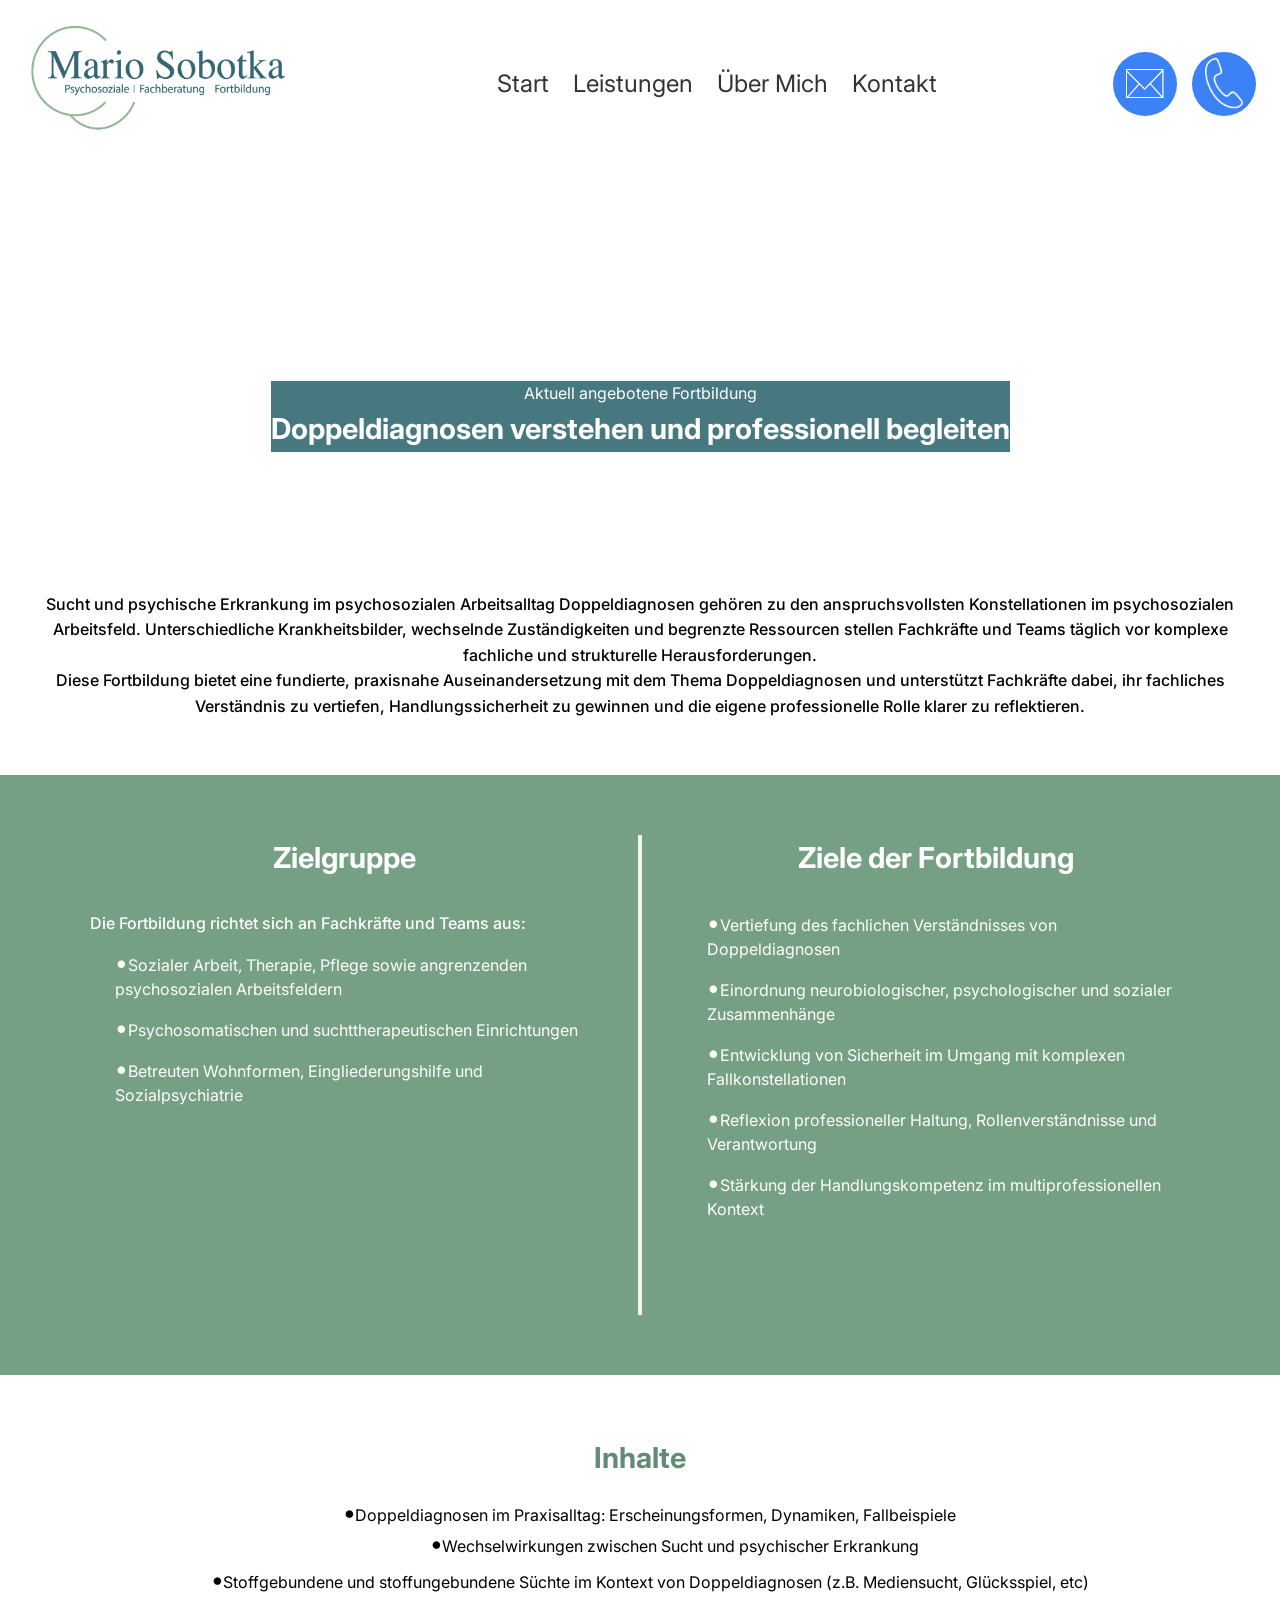
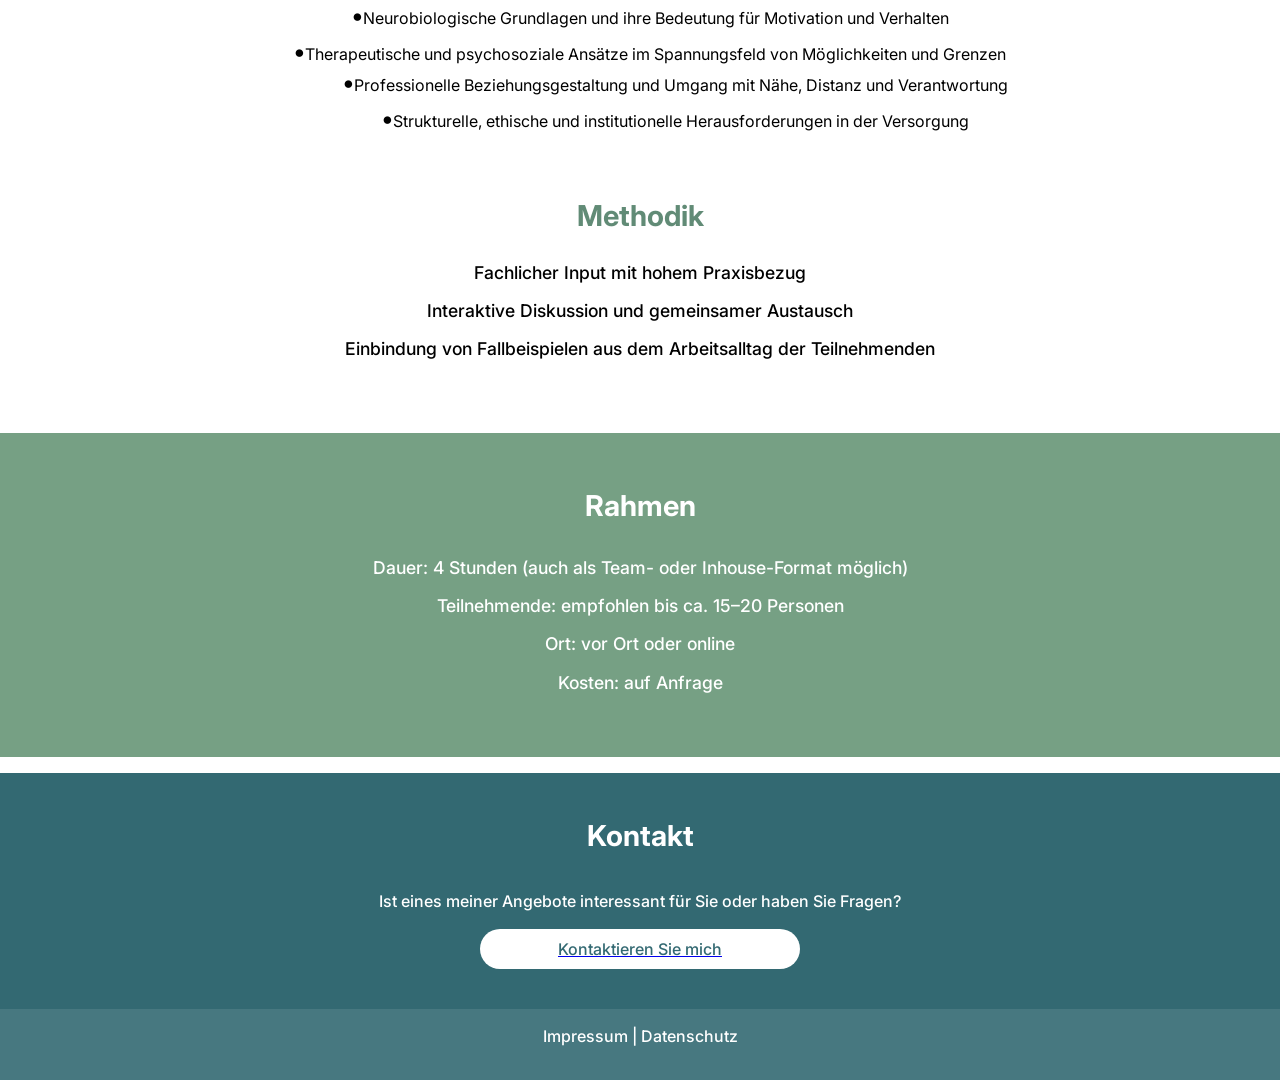
==== angebote_1.html @ 489db4ca "initial commit" ====
<!DOCTYPE html>
<html lang="de">
<head>
    <meta charset="UTF-8">
    <title></title>
    <link rel="stylesheet" href="style_angebote.css">
    <link href='https://fonts.googleapis.com/css?family=Inter' rel='stylesheet'>
</head>
<body>

<!-- NAVBAR -->
<header class="navbar">
    <div class="logo">
        <img id="logo_img" src="logo.png" alt="Logo">
    </div>

    <nav>
        <a href="index.html">Start</a>

        <div class="dropdown">
            <a href="#">Leistungen</a>
            <div class="dropdown-content">
                <a href="angebote_1.html">Fortbildung</a>
                <a href="angebote_2.html">Teamreflexion</a>
                <a href="">Einzelberatung</a>
                <a href="angebote_3.html">Fachkräfte</a>
                <a href="angebote_4.html">Privat</a>
            </div>
        </div>

        <a href="ueber_mich.html">Über&nbsp;Mich</a>
        <a href="kontakt.html">Kontakt</a>
    </nav>

    <div class="right">
        <div class="contact_img">
            <img id="mail_img" src="mail.png" alt="Mail">
        </div>
        <div class="contact_img">
            <img id="phone_img" src="phone.png" alt="Phone">
        </div>
    </div>
</header>

<!-- HERO -->
<section class="hero" style="background-image: url('angebote_1_background.jpg');">
    <div class="custom-section-wrapper">
        <div class="banner-overlay">
            <span class="banner-subtitle">Aktuell angebotene Fortbildung</span>
            <h2 class="banner-title">Doppeldiagnosen verstehen und professionell begleiten</h2>
        </div>
    </div>
</section>

<!-- INTRO -->
<section class="intro">
    <p>
        Sucht und psychische Erkrankung im psychosozialen Arbeitsalltag
        Doppeldiagnosen gehören zu den anspruchsvollsten Konstellationen im psychosozialen Arbeitsfeld. Unterschiedliche Krankheitsbilder, wechselnde Zuständigkeiten und begrenzte Ressourcen stellen Fachkräfte und Teams täglich vor komplexe fachliche und strukturelle Herausforderungen.
        <br>Diese Fortbildung bietet eine fundierte, praxisnahe Auseinandersetzung mit dem Thema Doppeldiagnosen und unterstützt Fachkräfte dabei, ihr fachliches Verständnis zu vertiefen, Handlungssicherheit zu gewinnen und die eigene professionelle Rolle klarer zu reflektieren.
    </p>
</section>

<!-- EINZELPERSONEN -->
<section class="info-section">
    <div class="info-container">
        <div class="column">
            <h2>Zielgruppe</h2>
            <p>Die Fortbildung richtet sich an Fachkräfte und Teams aus:</p>
            <ul>
                <li>Sozialer Arbeit, Therapie, Pflege sowie angrenzenden psychosozialen Arbeitsfeldern</li>
                <li>Psychosomatischen und suchttherapeutischen Einrichtungen</li>
                <li>Betreuten Wohnformen, Eingliederungshilfe und Sozialpsychiatrie</li>
            </ul>
        </div>

        <div class="divider"></div>

        <div class="column">
            <h2>Ziele der Fortbildung</h2>
            <ul class="goals-list">
                <li>Vertiefung des fachlichen Verständnisses von Doppeldiagnosen</li>
                <li>Einordnung neurobiologischer, psychologischer und sozialer Zusammenhänge</li>
                <li>Entwicklung von Sicherheit im Umgang mit komplexen Fallkonstellationen</li>
                <li>Reflexion professioneller Haltung, Rollenverständnisse und Verantwortung</li>
                <li>Stärkung der Handlungskompetenz im multiprofessionellen Kontext</li>
            </ul>
        </div>
    </div>
</section>


<div class="custom-section-wrapper">
    <section class="content-method-section">
        <div class="inner-container">
            <div class="content-block">
                <h2>Inhalte</h2>
                <ul class="nested-list">
                    <li>Doppeldiagnosen im Praxisalltag: Erscheinungsformen, Dynamiken, Fallbeispiele
                        <ul>
                            <li>Wechselwirkungen zwischen Sucht und psychischer Erkrankung</li>
                        </ul>
                    </li>
                    <li>Stoffgebundene und stoffungebundene Süchte im Kontext von Doppeldiagnosen (z.B. Mediensucht, Glücksspiel, etc)</li>
                    <li>Neurobiologische Grundlagen und ihre Bedeutung für Motivation und Verhalten</li>
                    <li>Therapeutische und psychosoziale Ansätze im Spannungsfeld von Möglichkeiten und Grenzen
                        <ul>
                            <li>Professionelle Beziehungsgestaltung und Umgang mit Nähe, Distanz und Verantwortung</li>
                            <li>Strukturelle, ethische und institutionelle Herausforderungen in der Versorgung</li>
                        </ul>
                    </li>
                </ul>
            </div>

            <div class="method-block">
                <h2>Methodik</h2>
                <p>Fachlicher Input mit hohem Praxisbezug</p>
                <p>Interaktive Diskussion und gemeinsamer Austausch</p>
                <p>Einbindung von Fallbeispielen aus dem Arbeitsalltag der Teilnehmenden</p>
            </div>
        </div>
    </section>

    <section class="frame-section">
        <div class="inner-container">
            <h2>Rahmen</h2>
            <div class="frame-details">
                <p>Dauer: 4 Stunden (auch als Team- oder Inhouse-Format möglich)</p>
                <p>Teilnehmende: empfohlen bis ca. 15–20 Personen</p>
                <p>Ort: vor Ort oder online</p>
                <p>Kosten: auf Anfrage</p>
            </div>
        </div>
    </section>
</div>

<!-- KONTAKT -->
<section class="kontakt">
    <h2>Kontakt</h2>
    <p>Ist eines meiner Angebote interessant für Sie oder haben Sie Fragen?</p>
    <a href="kontakt.html"><button class="btn">Kontaktieren Sie mich</button></a>
</section>

<!-- FOOTER -->
<footer>
    <p>Impressum | Datenschutz</p>
</footer>

</body>
<script>
    document.addEventListener('DOMContentLoaded', function() {
        const dropdownLink = document.querySelector('.dropdown > a');
        const dropdownContent = document.querySelector('.dropdown-content');
        console.log(dropdownContent);
        if (dropdownLink) {
            dropdownLink.addEventListener('click', function(e) {
                // Wir prüfen, ob wir im mobilen Modus sind
                if (window.innerWidth <= 1000) {
                    e.preventDefault(); // Verhindert das Neuladen/Springen
                    e.stopPropagation(); // Verhindert, dass der Klick direkt wieder durch window.onclick geschlossen wird
                    dropdownContent.classList.toggle('show');
                }
            });
        }

        // Schließen, wenn man irgendwo anders hinklickt
        window.addEventListener('click', function(event) {
            if (dropdownContent && dropdownContent.classList.contains('show')) {
                if (!event.target.closest('.dropdown')) {
                    dropdownContent.classList.remove('show');
                }
            }
        });
    });
</script>
</html>
---- style_angebote.css ----
* {
    margin: 0;
    padding: 0;
    box-sizing: border-box;
    font-family: Inter;
}

body {
    line-height: 1.6;
}

/* NAVBAR */
.navbar {
    display: flex;
    align-items: center;
    justify-content: space-between;
    padding-top: 1rem;
    padding-right: 1.5rem;
    padding-left: 1rem;
    background: #ffff;
}
.right {
    margin-left: 0.2rem;
    display: flex;
    gap: 15px;
}

.dropdown {
    position: relative;
    display: inline-block;
}

.dropdown::after {
    content: "";
    position: absolute;
    top: 100%;
    left: 0;
    width: 100%;
    height: 10px;
}

.dropdown:hover .dropdown-content,
.dropdown-content:hover {
    display: block;
}

/* Dropdown Box */
.dropdown-content {
    display: none;
    position: absolute;
    top: 100%;
    left: 0;
    margin-top: 0;
    background-color: #3f676b; /* dunkles petrol */
    min-width: 220px;
    padding: 15px 0;

    box-shadow: 0 10px 20px rgba(0,0,0,0.2);
}

/* Links */
.dropdown-content a {
    display: block;
    color: white;
    text-decoration: none;

    padding: 10px 20px;
    font-size: 1.2rem;
}

/* Trenner zwischen den Punkten */
.dropdown-content a:nth-child(1),
.dropdown-content a:nth-child(2) {
    border-bottom: none;
}

/* Wir erstellen eine Linie für die ersten drei Punkte (nach Fortbildung, Teamreflexion, Einzelberatung) */
/* 2. Trenner über Border-Bottom lösen */
.dropdown-content a:nth-child(1),
.dropdown-content a:nth-child(2) {
    border-bottom: 1px solid rgba(255, 255, 255, 0.3) !important;
    margin: 0 15px !important;
    padding-left: 5px !important;
    padding-bottom: 17px !important; /* ← gibt der Linie etwas Luft nach unten */
}

/* Hover Effekt */
.dropdown-content a:hover {
    background-color: rgba(255,255,255,0.1);
}

/* Anzeigen */
.dropdown:hover .dropdown-content {
    display: block;
}

/* --- 2. EINRÜCKUNG (Fachkräfte & Privat) --- */
/* Das 3. Element komplett neutralisieren */
.dropdown-content a:nth-child(3) {
    pointer-events: none;    /* Macht den Link unklickbar */
    cursor: default;         /* Verhindert den Zeigefinger-Cursor */
    background-color: transparent !important; /* Kein Farbwechsel möglich */

    margin-left: 15px;
    margin-right: 15px;
    padding-left: 5px;
}

/* Verhindert, dass die animierte Hover-Linie erscheint */
.dropdown-content a:nth-child(3)::after {
    display: none !important;
}
/* Wir rücken den 4. und 5. Link ein */
.dropdown-content a:nth-child(4),
.dropdown-content a:nth-child(5) {
    padding-left: 40px; /* Erhöhtes Padding für den Einrück-Effekt */
    font-size: 1.1rem;   /* Optional: Etwas kleiner, um Hierarchie zu zeigen */
    opacity: 0.9;
}

/* Hover Effekt bleibt gleich */
.dropdown-content a:hover {
    background-color: rgba(255,255,255,0.1);
}

/* Am PC: Hover funktioniert normal */
@media (min-width: 851px) {
    .dropdown:hover .dropdown-content {
        display: block;
    }
}

/* Diese Klasse wird vom JavaScript gesteuert */
.dropdown-content.show {
    display: block !important;
}

@media (max-width: 850px) {
    .dropdown-content {
        position: relative; /* Schiebt auf dem Handy die anderen Links nach unten */
        width: 100%;
        box-shadow: none;
        background-color: #3f676b;
    }
}

/* Verhindert, dass die Trennlinie im Dropdown beim Hovern wächst */
.dropdown-content a:hover::after {
    width: 80% !important; /* Bleibt bei der ursprünglichen Breite */
    left: 10% !important;  /* Bleibt zentriert */
}

/* Falls du die allgemeine Underline-Animation der Haupt-Navi im Dropdown ganz abschalten willst */
.dropdown-content a::after {
    transition: none !important; /* Entfernt das "Sliden" beim Drüberfahren */
}



#mail_img,
#phone_img {
    width: 60%;
    height: auto;
}

.contact_img {
    width: clamp(40px, 5vw, 80px);
    aspect-ratio: 1 / 1;

    background-color: #3b82f6;
    border-radius: 50%;

    display: flex;
    align-items: center;
    justify-content: center;
}

#logo_img {
    width: 18rem;
    height: 8rem;
}

.hero-image {
    display: flex;
    justify-content: center;
    align-items: center;

    background-color: #dbeafe;
}

#portrait_large {
    display: block;
    margin: 0 auto;
    width: 100%;
    max-width: 1200px;
    height: auto;

}

.navbar nav a {
    position: relative;
    text-decoration: none;
    color: #333;
    font-size: 1.5rem;
    margin-left: 20px;
}


/* Linie */
.navbar nav a::after {
    content: "";
    position: absolute;
    left: 0;
    bottom: -5px;

    width: 0;
    height: 2px;
    background-color: #739f84;

    transition: width 0.3s ease;
}

.navbar nav a:hover::after {
    width: 100%;
}

/* HERO */
.hero {
    height: 400px;
    background: url('https://picsum.photos/1200/600') center/cover;
    display: flex;
    align-items: center;
    justify-content: center;
    color: white;
    text-align: center;
}

.hero button {
    margin-top: 20px;
    padding: 12px 28px;

    background-color: #6e9b7a;
    color: white;

    border: none;
    border-radius: 999px;

    font-size: 14px;
    font-weight: 500;

    cursor: pointer;
    transition: all 0.3s ease;
}

/* Hover Effekt */
.hero button:hover {
    background-color: #5a8265;
    transform: translateY(-2px);
}

/* Klick Effekt */
.hero button:active {
    transform: translateY(0);
}

/* INTRO */
.intro {
    padding: 40px;
    text-align: center;
    background: #ffff;
}

/* ANGEBOTE */
.angebote {
    background: #739f84;
    color: white;
    padding: 60px 40px;
}

#angebote_headline {
    text-align: center;
    color: #739f84;
    margin-bottom: 1rem;
}

.angebote-container {
    display: flex;
    align-items: stretch;
    justify-content: center;
    gap: 40px;
    max-width: 1100px;
    margin: 0 auto;
    position: relative;
}

/* LINKER BLOCK */
.angebote-left {
    width: 45%;
    text-align: center;

    display: flex;
    flex-direction: column;
    justify-content: center;
}

.angebote-left h2 {
    font-size: 24px;
    margin-bottom: 20px;
}

.angebote-left p {
    font-size: 14px;
    line-height: 1.6;
}

/* TRENNLINIE */
.divider {
    width: 4px;
    background: rgba(255,255,255,0.7);
    height: 30rem;
}

/* RECHTER BLOCK */
.angebote-right {
    width: 45%;
}

.angebote-right h3 {
    margin-top: 15px;
    font-size: 16px;
}

.angebote-right ul {
    margin: 10px 0 15px 15px;
    font-size: 14px;
    line-height: 1.6;
}

/* BUTTON */
.btn {
    display: block;
    margin: 40px auto 0;
    padding: 12px 30px;
    width: 20rem;
    background: #ffff;
    color: #739f84;
    font-size: 1rem;
    border: none;
    border-radius: 999px;

    font-weight: 500;
    cursor: pointer;
}

/* EINZEL */
.einzel {
    display: flex;
    gap: 40px;
    padding: 40px;
}

/* ABOUT */

#einzel_divider {
    background: #70AC8F;
    height: 14rem;
}

#einzel_button {
    background: #70AC8F;
    color: #ffff;
    margin-top: 0;
    margin-bottom: 2rem;
}

/* ABOUT */

.about-section {
    padding: 60px 20px;
    display: flex;
    justify-content: center;
    align-items: center;
    min-height: 10vh;
    background: rgba(112, 172, 143, 0.25);
}

.about-container {
    max-width: 1000px;
    width: 100%;
}

.about-content-wrapper {
    display: flex;
    flex-direction: row;
    align-items: center;
    justify-content: space-between;
    gap: 40px;
}

/* Textgestaltung */
.about-text-content {
    flex: 1;
    text-align: center;
}

.about-text-content h1 {
    color: #618b76;
    font-size: 2.5rem;
    margin-bottom: 30px;
}

.about-text-content p {
    margin-bottom: 20px;
    font-size: 1.1rem;
}

/* Bildgestaltung */
.about-image-container {
    flex: 1;
    display: flex;
    justify-content: center;
}

.profile-pic {
    width: 350px;
    height: 350px;
    border-radius: 50%;
    object-fit: cover;
    box-shadow: 0 10px 20px rgba(0,0,0,0.1);
}


/* TESTIMONIAL */
.testimonial {
    padding: 40px;
    text-align: center;
    background: #E3E3D9;
    color: #336972;
}

/* KONTAKT */
.kontakt {
    background: #336972;
    color: white;
    text-align: center;
    padding: 40px;
}

.kontakt button {
    margin-top: 10px;
    padding: 10px 20px;
    color: #336972
}

/* FOOTER */
footer {
    text-align: center;
    padding: 15px;
    background: #336972E5;
    color: white;
}

/* Container-Design */
.info-section {
    background-color: #76a084;
    color: white;
    padding: 60px 40px;
    font-family: sans-serif;
    display: flex;
    justify-content: center;
}

.info-container {
    max-width: 1100px;
    display: flex;
    align-items: flex-start;
    gap: 40px;
}

/* Spalten-Eigenschaften */
.column {
    flex: 1;
}

h2 {
    font-size: 1.8rem;
    margin-bottom: 30px;
    text-align: center;
}

p {
    margin-bottom: 15px;
    font-weight: 500;
}

/* Listen-Styling */
ul {
    list-style: none;
    padding: 0;
}

li {
    position: relative;
    padding-left: 25px;
    margin-bottom: 15px;
    line-height: 1.5;
}

/* Die weißen Aufzählungspunkte nachbauen */
li::before {
    text-align: center;
    content: "•";
    font-size: 1.5rem;
    line-height: 1;
}

/* Die vertikale Trennlinie */
.divider {
    width: 4px;
    background-color: white;
    align-self: stretch;
    opacity: 0.9;
}

/* Responsive Anpassung für Mobilgeräte */
@media (max-width: 850px) {
    .info-container {
        flex-direction: column;
        align-items: stretch;
    }

    .divider {
        width: 100%;
        height: 2px;
        margin: 20px 0;
    }
}

/* --- Styling für Inhalte & Methodik --- */
.custom-section-wrapper .content-method-section {
    background-color: #ffffff;
    padding: 60px 20px;
    text-align: center;
}

.custom-section-wrapper .content-block {
    display: flex;
    flex-direction: column;
    align-items: center;
}

.custom-section-wrapper .nested-list {
    text-align: center;
}

.custom-section-wrapper .inner-container {
    max-width: 900px;
    margin: 0 auto;
}

.custom-section-wrapper .content-block h2,
.custom-section-wrapper .method-block h2 {
    color: #618b76;
    font-size: 1.8rem;
    margin-bottom: 20px;
}

.custom-section-wrapper .subtitle {
    display: block;
    font-size: 0.9rem;
    font-weight: normal;
    opacity: 0.8;
}

/* Verschachtelte Liste für die Inhalte */
.custom-section-wrapper .nested-list {
    list-style: none;
    padding: 0;
    display: inline-block;
    text-align: center;
}

.custom-section-wrapper .nested-list li {
    position: relative;
    padding-left: 20px;
    margin-bottom: 10px;
}

.custom-section-wrapper .nested-list li::before {
    content: "•";
    font-weight: bold;
}

/* Zweite Ebene der Liste */
.custom-section-wrapper .nested-list ul {
    list-style: none;
    padding-left: 30px;
    margin-top: 5px;
}

.custom-section-wrapper .method-block {
    margin-top: 50px;
}

.custom-section-wrapper .method-block p {
    margin-bottom: 10px;
    font-size: 1.1rem;
}

/* --- Rahmen-Block (Grün) --- */
.custom-section-wrapper .frame-section {
    background-color: #76a084;
    color: white;
    padding: 50px 20px;
    text-align: center;
    margin-bottom: 1rem;
}

.custom-section-wrapper .frame-section h2 {
    font-size: 1.8rem;
    margin-bottom: 25px;
}

.custom-section-wrapper .frame-details p {
    margin-bottom: 10px;
    font-size: 1.1rem;
}

/* Responsive Korrekturen */
@media (max-width: 600px) {
    .custom-section-wrapper .nested-list {
        display: block;
        padding: 0 10px;
    }
}

.banner-overlay {
    margin-top: 10rem;
    background: #336972E5;
}

#column1 {
    text-align: center;
}
.contact_column {
    flex: 1;
    text-align: center;
}

.kontakt .btn {
    transition: all 0.3s ease;
}

.kontakt .btn:hover {
    transform: translateY(-2px);
}
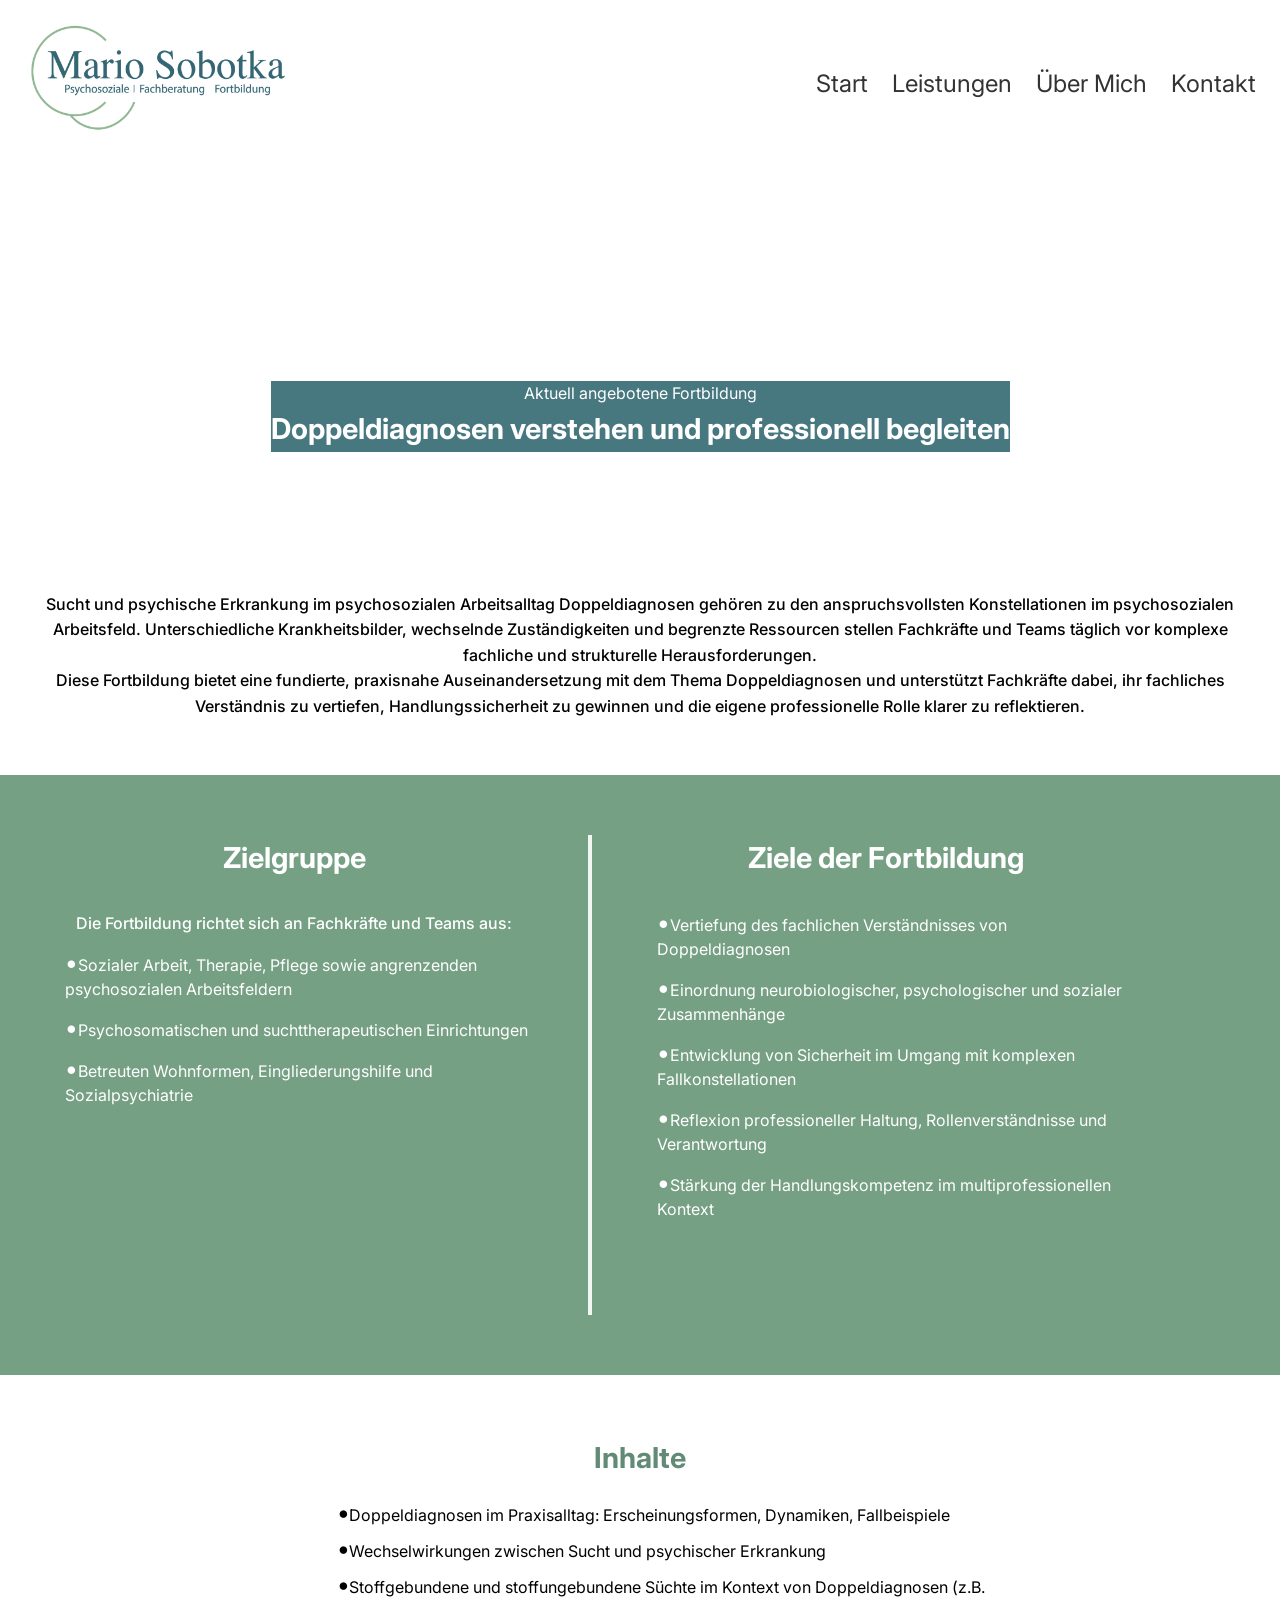
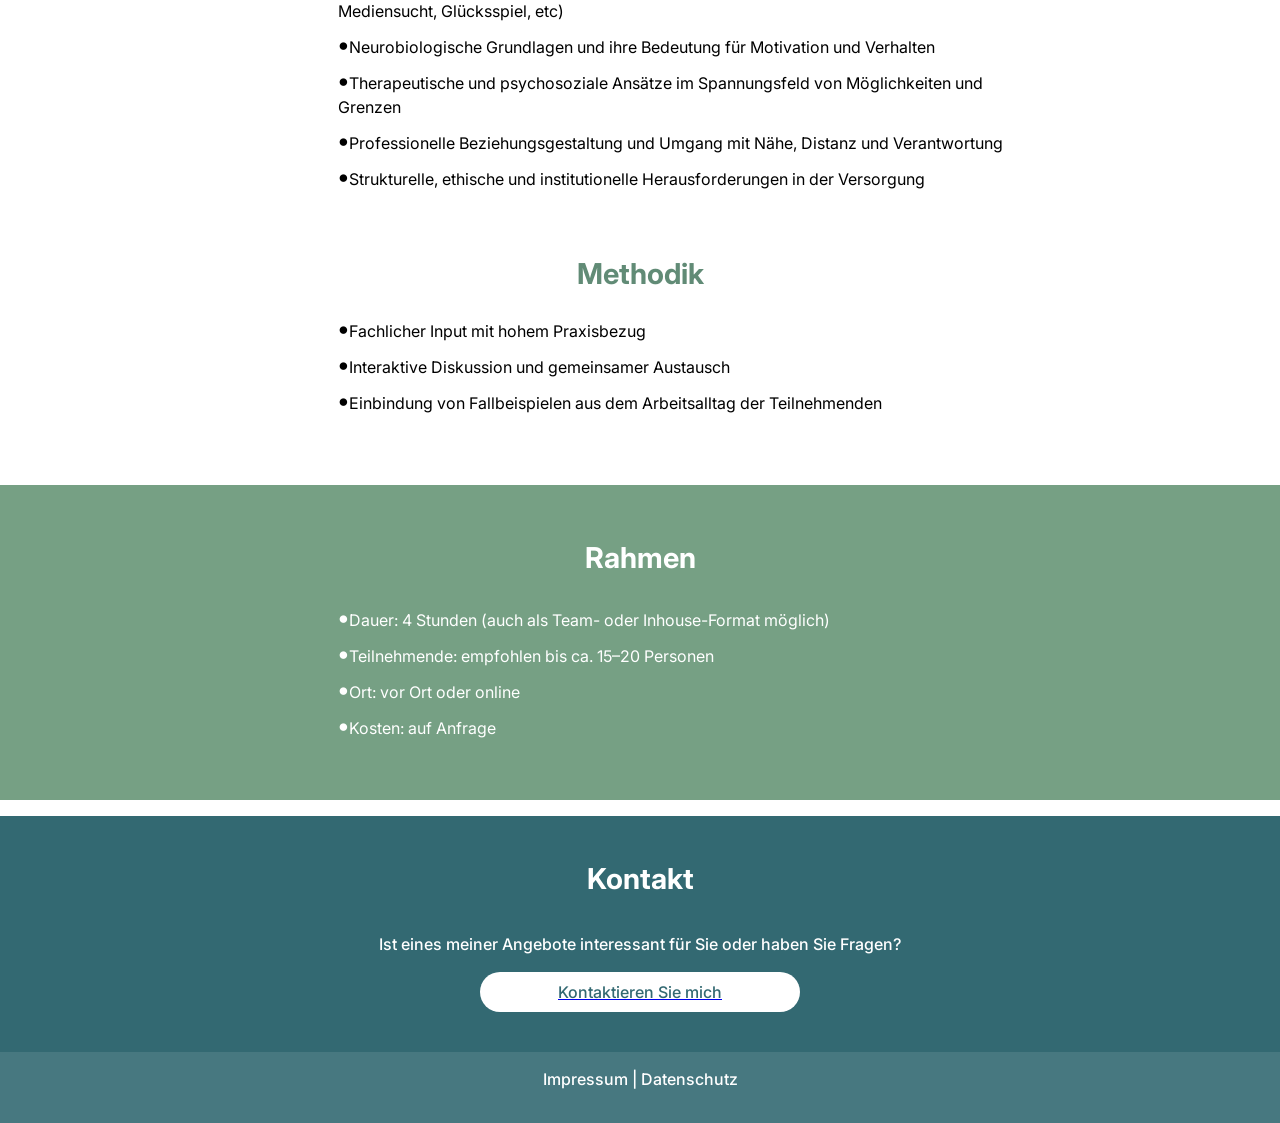
==== commit 87e21fca: "formatting changes" ====
--- a/angebote_1.html
+++ b/angebote_1.html
@@ -22,7 +22,7 @@
             <div class="dropdown-content">
                 <a href="angebote_1.html">Fortbildung</a>
                 <a href="angebote_2.html">Teamreflexion</a>
-                <a href="">Einzelberatung</a>
+                <a href="angebote_5.html">Einzelberatung</a>
                 <a href="angebote_3.html">Fachkräfte</a>
                 <a href="angebote_4.html">Privat</a>
             </div>
@@ -32,14 +32,6 @@
         <a href="kontakt.html">Kontakt</a>
     </nav>
 
-    <div class="right">
-        <div class="contact_img">
-            <img id="mail_img" src="mail.png" alt="Mail">
-        </div>
-        <div class="contact_img">
-            <img id="phone_img" src="phone.png" alt="Phone">
-        </div>
-    </div>
 </header>
 
 <!-- HERO -->
@@ -96,27 +88,23 @@
             <div class="content-block">
                 <h2>Inhalte</h2>
                 <ul class="nested-list">
-                    <li>Doppeldiagnosen im Praxisalltag: Erscheinungsformen, Dynamiken, Fallbeispiele
-                        <ul>
-                            <li>Wechselwirkungen zwischen Sucht und psychischer Erkrankung</li>
-                        </ul>
-                    </li>
+                    <li>Doppeldiagnosen im Praxisalltag: Erscheinungsformen, Dynamiken, Fallbeispiele</li>
+                    <li>Wechselwirkungen zwischen Sucht und psychischer Erkrankung</li>
                     <li>Stoffgebundene und stoffungebundene Süchte im Kontext von Doppeldiagnosen (z.B. Mediensucht, Glücksspiel, etc)</li>
                     <li>Neurobiologische Grundlagen und ihre Bedeutung für Motivation und Verhalten</li>
-                    <li>Therapeutische und psychosoziale Ansätze im Spannungsfeld von Möglichkeiten und Grenzen
-                        <ul>
-                            <li>Professionelle Beziehungsgestaltung und Umgang mit Nähe, Distanz und Verantwortung</li>
-                            <li>Strukturelle, ethische und institutionelle Herausforderungen in der Versorgung</li>
-                        </ul>
-                    </li>
+                    <li>Therapeutische und psychosoziale Ansätze im Spannungsfeld von Möglichkeiten und Grenzen</li>
+                    <li>Professionelle Beziehungsgestaltung und Umgang mit Nähe, Distanz und Verantwortung</li>
+                    <li>Strukturelle, ethische und institutionelle Herausforderungen in der Versorgung</li>
                 </ul>
             </div>
 
             <div class="method-block">
                 <h2>Methodik</h2>
-                <p>Fachlicher Input mit hohem Praxisbezug</p>
-                <p>Interaktive Diskussion und gemeinsamer Austausch</p>
-                <p>Einbindung von Fallbeispielen aus dem Arbeitsalltag der Teilnehmenden</p>
+                <ul class="nested-list">
+                    <li>Fachlicher Input mit hohem Praxisbezug</li>
+                    <li>Interaktive Diskussion und gemeinsamer Austausch</li>
+                    <li>Einbindung von Fallbeispielen aus dem Arbeitsalltag der Teilnehmenden</li>
+                </ul>
             </div>
         </div>
     </section>
@@ -125,11 +113,14 @@
         <div class="inner-container">
             <h2>Rahmen</h2>
             <div class="frame-details">
-                <p>Dauer: 4 Stunden (auch als Team- oder Inhouse-Format möglich)</p>
-                <p>Teilnehmende: empfohlen bis ca. 15–20 Personen</p>
-                <p>Ort: vor Ort oder online</p>
-                <p>Kosten: auf Anfrage</p>
+                <ul class="nested-list">
+                    <li>Dauer: 4 Stunden (auch als Team- oder Inhouse-Format möglich)</li>
+                    <li>Teilnehmende: empfohlen bis ca. 15–20 Personen</li>
+                    <li>Ort: vor Ort oder online</li>
+                    <li>Kosten: auf Anfrage</li>
+                </ul>
             </div>
+
         </div>
     </section>
 </div>
--- a/style_angebote.css
+++ b/style_angebote.css
@@ -97,9 +97,6 @@
 /* --- 2. EINRÜCKUNG (Fachkräfte & Privat) --- */
 /* Das 3. Element komplett neutralisieren */
 .dropdown-content a:nth-child(3) {
-    pointer-events: none;    /* Macht den Link unklickbar */
-    cursor: default;         /* Verhindert den Zeigefinger-Cursor */
-    background-color: transparent !important; /* Kein Farbwechsel möglich */
 
     margin-left: 15px;
     margin-right: 15px;
@@ -467,14 +464,22 @@
     padding: 60px 40px;
     font-family: sans-serif;
     display: flex;
-    justify-content: center;
 }
 
 .info-container {
     max-width: 1100px;
     display: flex;
-    align-items: flex-start;
+    align-items: stretch;
     gap: 40px;
+}
+
+.contact_column {
+    display: flex;
+    flex-direction: column;
+}
+
+.contact_column p {
+    margin-top: auto;
 }
 
 /* Spalten-Eigenschaften */
@@ -491,6 +496,7 @@
 p {
     margin-bottom: 15px;
     font-weight: 500;
+    text-align: center;
 }
 
 /* Listen-Styling */
@@ -508,7 +514,7 @@
 
 /* Die weißen Aufzählungspunkte nachbauen */
 li::before {
-    text-align: center;
+    text-align: left;
     content: "•";
     font-size: 1.5rem;
     line-height: 1;
@@ -572,12 +578,20 @@
     opacity: 0.8;
 }
 
+.nested-list {
+    margin-left: 8rem;
+    margin-right: 5rem;
+}
+
+#headline_1 {
+    margin-left: 5rem;
+}
+
 /* Verschachtelte Liste für die Inhalte */
 .custom-section-wrapper .nested-list {
     list-style: none;
     padding: 0;
-    display: inline-block;
-    text-align: center;
+    text-align: left;
 }
 
 .custom-section-wrapper .nested-list li {
@@ -640,8 +654,26 @@
 }
 
 #column1 {
-    text-align: center;
-}
+    text-align: left;
+}
+
+#einzelberatung_fk {
+    background-color: #76a084;
+    color: white;
+    padding-bottom: 1rem;
+    padding-top: 1rem;
+}
+
+#einzelberatung_pp {
+    padding-bottom: 1rem;
+    padding-top: 1rem;
+}
+
+#einzelberatung_pp button {
+    background-color: #76a084;
+    color: white;
+}
+
 .contact_column {
     flex: 1;
     text-align: center;
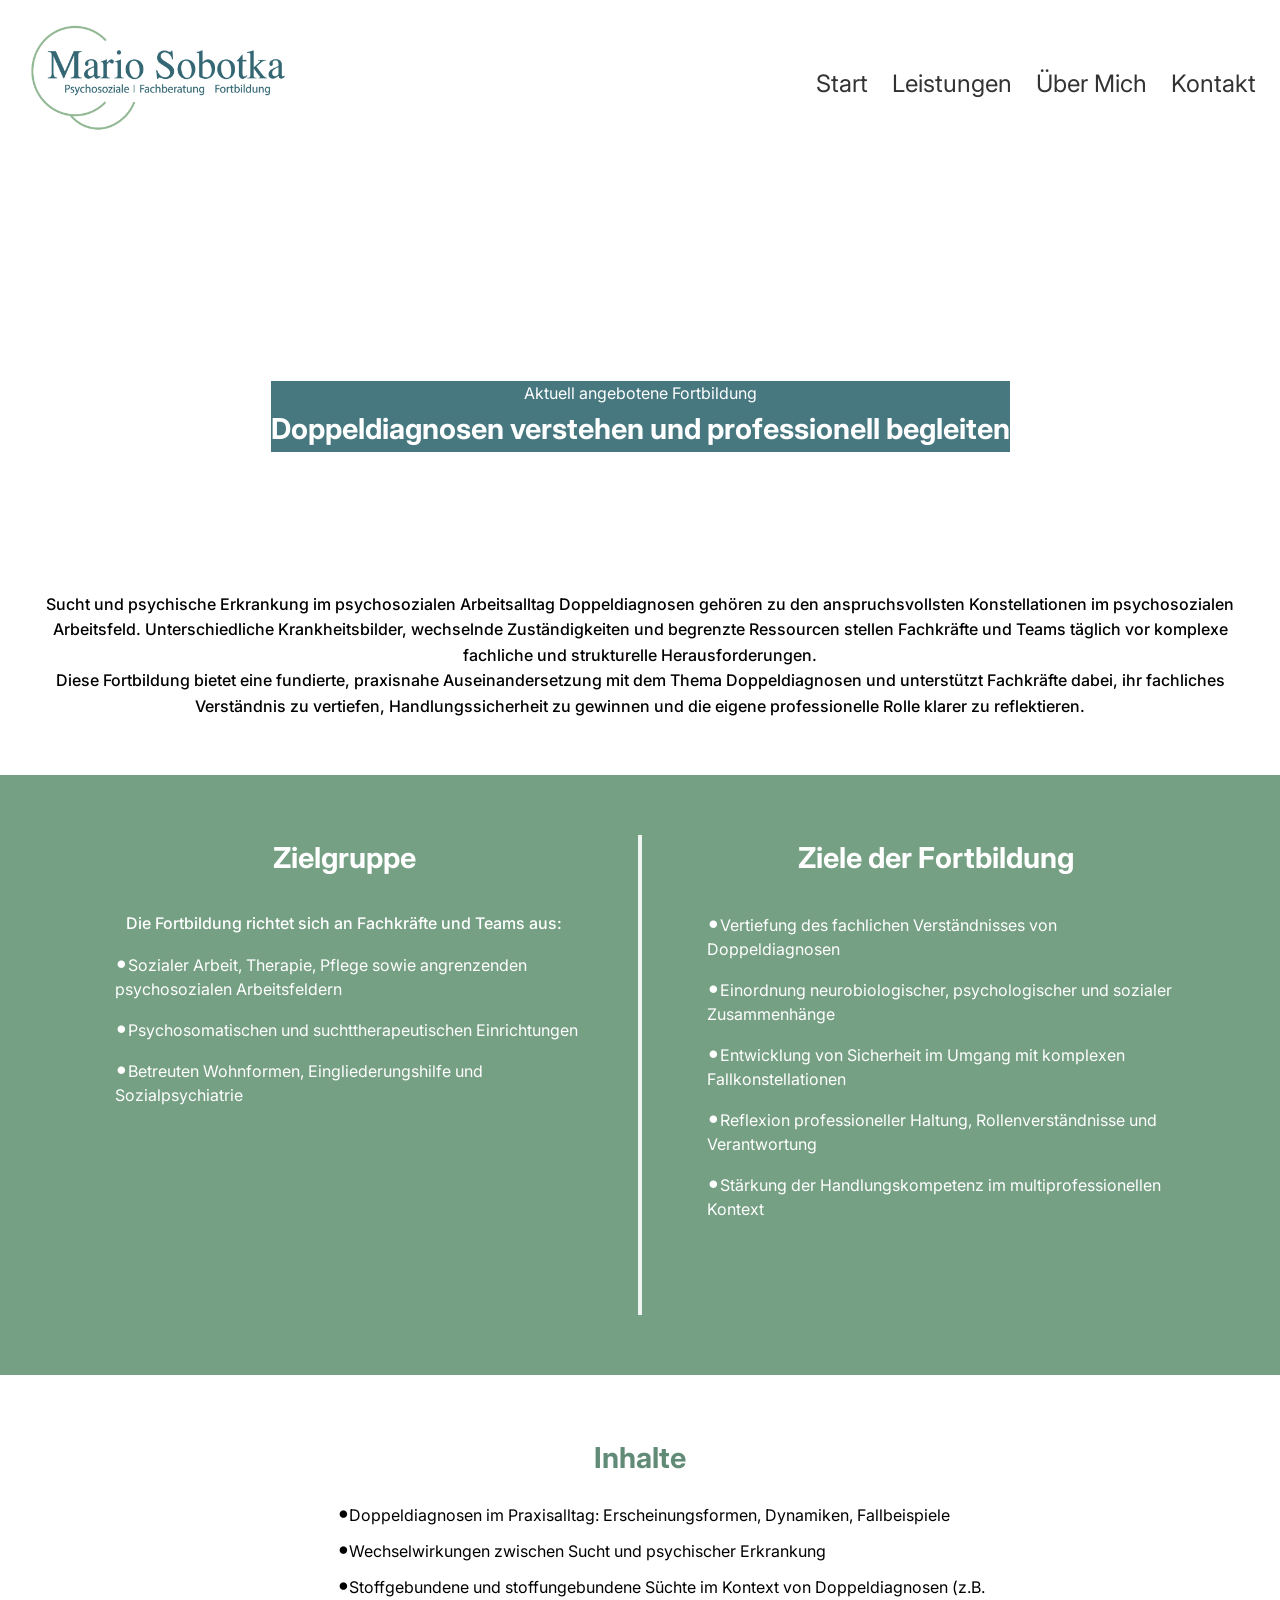
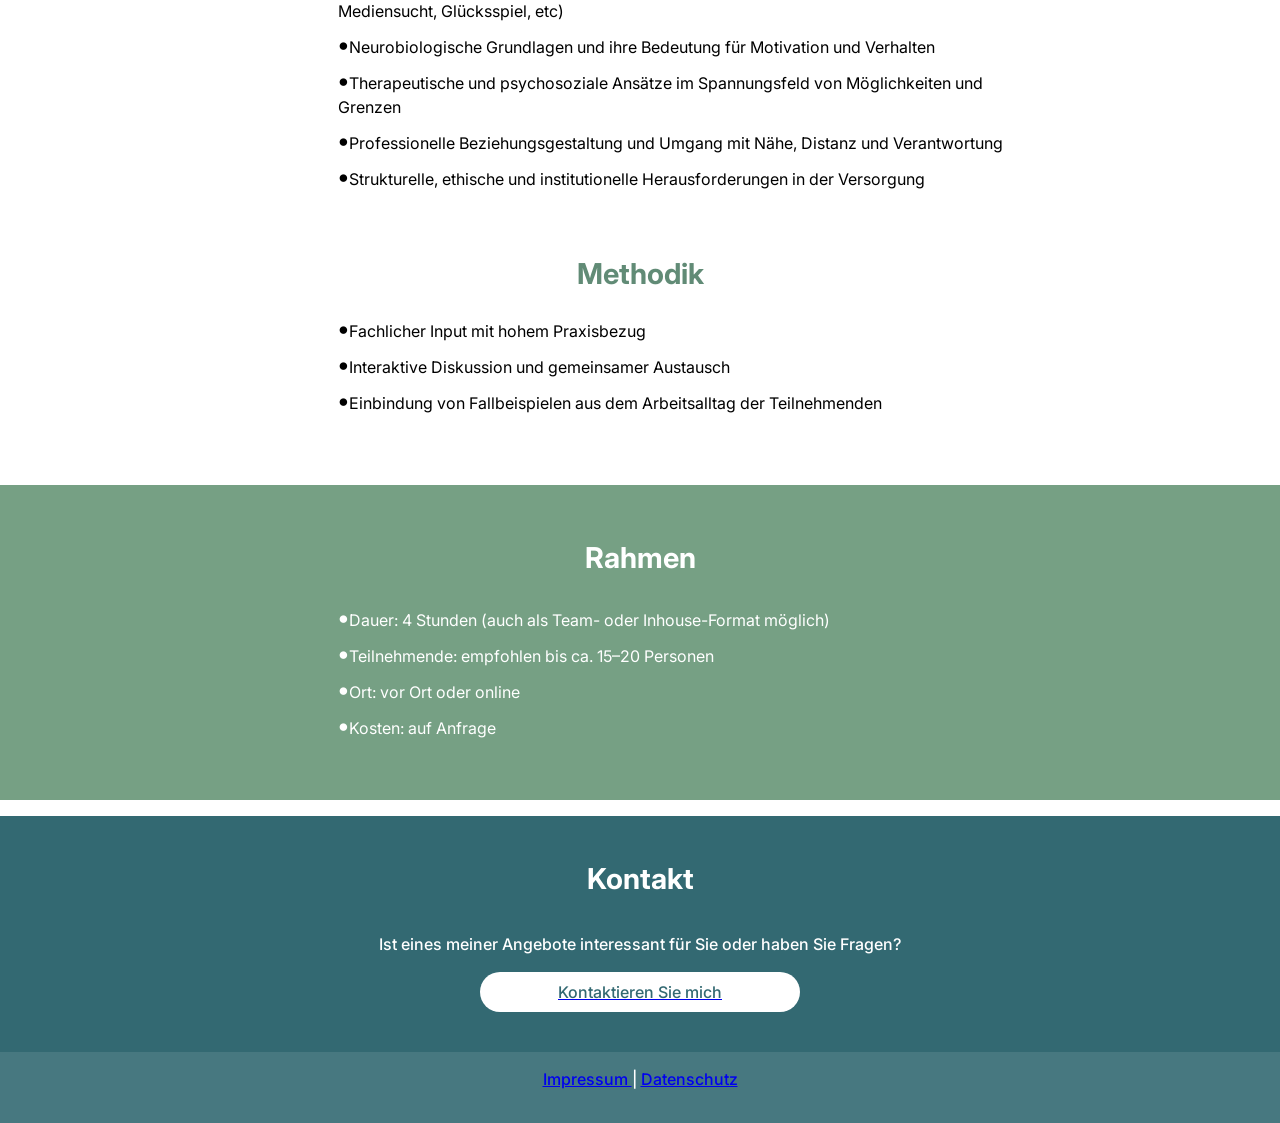
==== commit 1e0ca519: "added impressum and datenschutz and small changes" ====
--- a/angebote_1.html
+++ b/angebote_1.html
@@ -2,7 +2,7 @@
 <html lang="de">
 <head>
     <meta charset="UTF-8">
-    <title></title>
+    <title>Fortbildungen</title>
     <link rel="stylesheet" href="style_angebote.css">
     <link href='https://fonts.googleapis.com/css?family=Inter' rel='stylesheet'>
 </head>
@@ -134,7 +134,7 @@
 
 <!-- FOOTER -->
 <footer>
-    <p>Impressum | Datenschutz</p>
+    <p> <a href="impressum.html"> Impressum </a> | <a href="datenschutz.html"> Datenschutz </a></p>
 </footer>
 
 </body>
--- a/style_angebote.css
+++ b/style_angebote.css
@@ -468,7 +468,11 @@
 
 .info-container {
     max-width: 1100px;
-    display: flex;
+    width: 100%;
+    margin: 0 auto;
+
+    display: flex;
+    justify-content: center;
     align-items: stretch;
     gap: 40px;
 }
@@ -485,6 +489,12 @@
 /* Spalten-Eigenschaften */
 .column {
     flex: 1;
+    text-align: center;
+}
+
+.column ul {
+    display: inline-block;
+    text-align: left;
 }
 
 h2 {
@@ -583,9 +593,7 @@
     margin-right: 5rem;
 }
 
-#headline_1 {
-    margin-left: 5rem;
-}
+
 
 /* Verschachtelte Liste für die Inhalte */
 .custom-section-wrapper .nested-list {
@@ -653,9 +661,7 @@
     background: #336972E5;
 }
 
-#column1 {
-    text-align: left;
-}
+
 
 #einzelberatung_fk {
     background-color: #76a084;
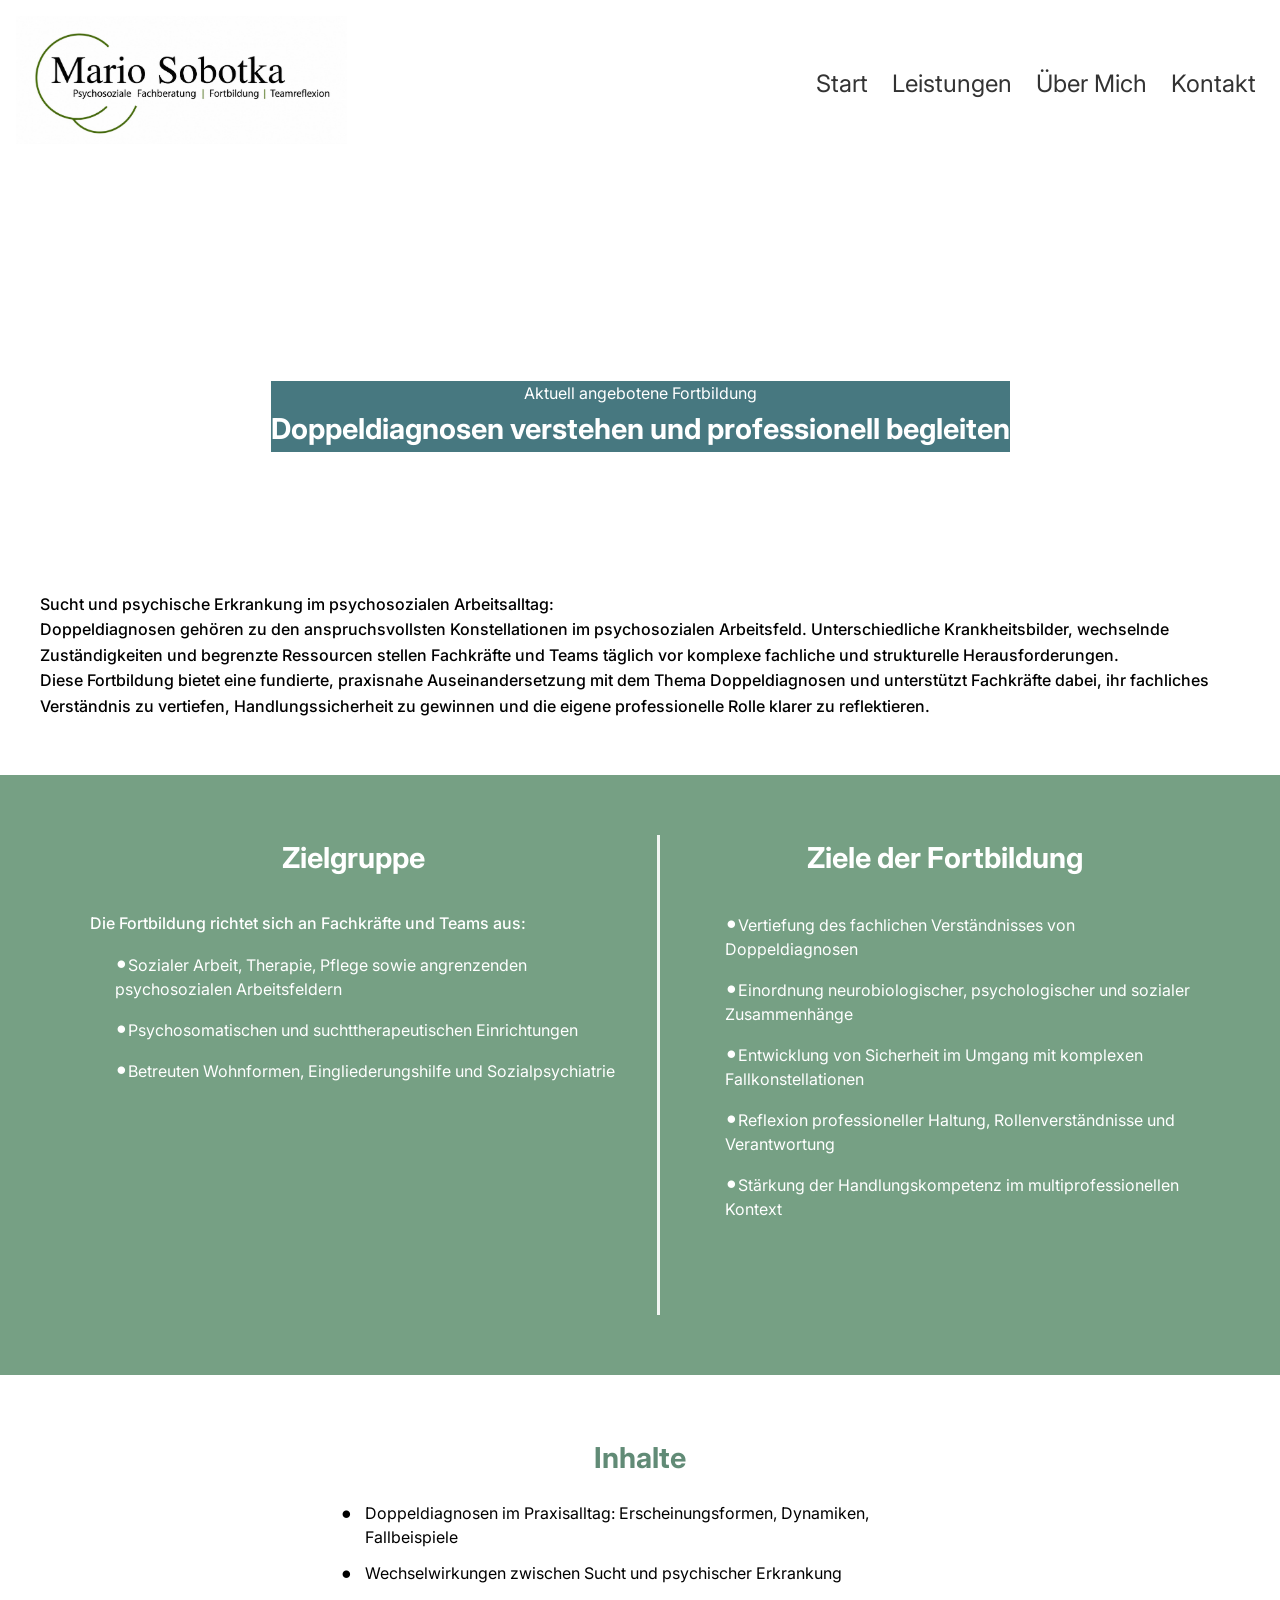
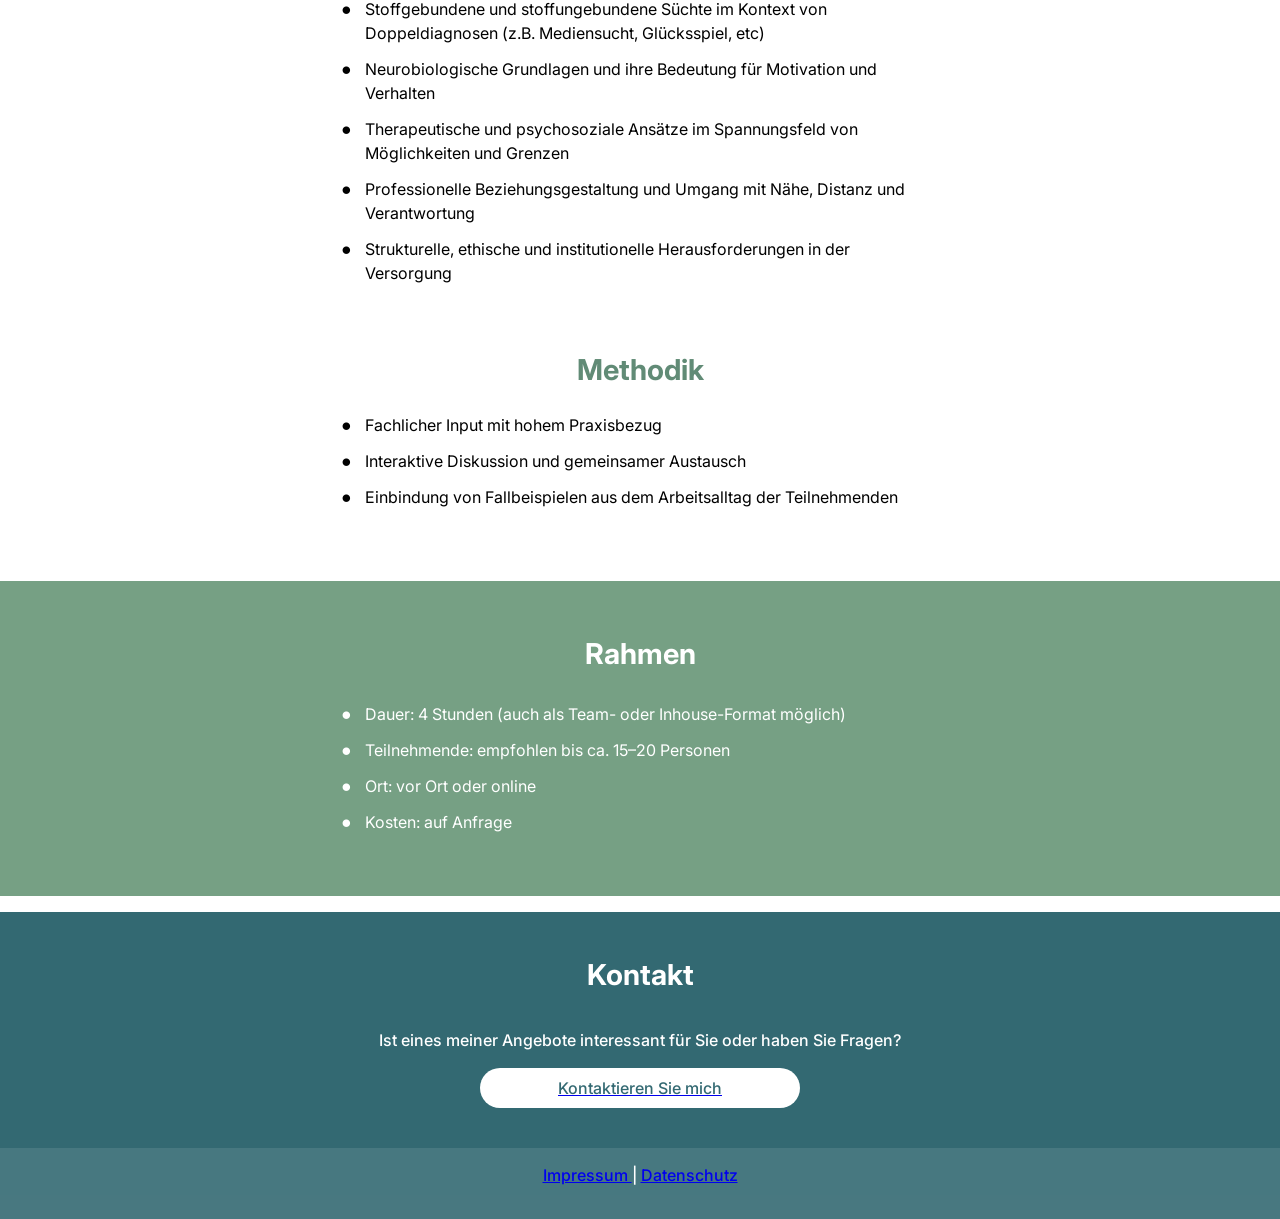
==== commit 8dd1a54d: "last changes to texts" ====
--- a/angebote_1.html
+++ b/angebote_1.html
@@ -47,7 +47,7 @@
 <!-- INTRO -->
 <section class="intro">
     <p>
-        Sucht und psychische Erkrankung im psychosozialen Arbeitsalltag
+        Sucht und psychische Erkrankung im psychosozialen Arbeitsalltag: <br>
         Doppeldiagnosen gehören zu den anspruchsvollsten Konstellationen im psychosozialen Arbeitsfeld. Unterschiedliche Krankheitsbilder, wechselnde Zuständigkeiten und begrenzte Ressourcen stellen Fachkräfte und Teams täglich vor komplexe fachliche und strukturelle Herausforderungen.
         <br>Diese Fortbildung bietet eine fundierte, praxisnahe Auseinandersetzung mit dem Thema Doppeldiagnosen und unterstützt Fachkräfte dabei, ihr fachliches Verständnis zu vertiefen, Handlungssicherheit zu gewinnen und die eigene professionelle Rolle klarer zu reflektieren.
     </p>
--- a/style_angebote.css
+++ b/style_angebote.css
@@ -173,7 +173,7 @@
 }
 
 #logo_img {
-    width: 18rem;
+    width: 20.7rem;
     height: 8rem;
 }
 
@@ -300,9 +300,17 @@
     justify-content: center;
 }
 
-.angebote-left h2 {
+.contact_column a {
+    margin-top: auto;
+}
+
+
+
+.contact_column h2 {
+    min-height: 4.5rem;
     font-size: 24px;
     margin-bottom: 20px;
+    text-align: center;
 }
 
 .angebote-left p {
@@ -443,6 +451,10 @@
     padding: 40px;
 }
 
+.kontakt p {
+    text-align: center;
+}
+
 .kontakt button {
     margin-top: 10px;
     padding: 10px 20px;
@@ -452,9 +464,14 @@
 /* FOOTER */
 footer {
     text-align: center;
+    margin-top: auto;
     padding: 15px;
     background: #336972E5;
     color: white;
+}
+
+.footer p {
+    text-align: center;
 }
 
 /* Container-Design */
@@ -470,9 +487,8 @@
     max-width: 1100px;
     width: 100%;
     margin: 0 auto;
-
-    display: flex;
-    justify-content: center;
+    display: flex;
+    justify-content: center; /* Zentriert die Spalte horizontal */
     align-items: stretch;
     gap: 40px;
 }
@@ -487,13 +503,21 @@
 }
 
 /* Spalten-Eigenschaften */
-.column {
-    flex: 1;
-    text-align: center;
+.column#column1 {
+    display: flex;
+    flex-direction: column;
+    align-items: center; /* Zentriert die Überschrift und den Listen-Block */
+    width: 100%;
+}
+
+.column#column1 > p {
+    width: 100%;
+    max-width: 600px;
+    margin: 0 auto 15px auto; /* Zentriert den Textblock und gibt 15px Abstand nach unten */
+    text-align: left;         /* Text selbst bleibt linksbündig */
 }
 
 .column ul {
-    display: inline-block;
     text-align: left;
 }
 
@@ -506,7 +530,11 @@
 p {
     margin-bottom: 15px;
     font-weight: 500;
-    text-align: center;
+    text-align: left;
+}
+
+footer p {
+    text-align: center !important;
 }
 
 /* Listen-Styling */
@@ -559,14 +587,12 @@
     text-align: center;
 }
 
-.custom-section-wrapper .content-block {
+.custom-section-wrapper .content-block,
+.custom-section-wrapper .method-block {
     display: flex;
     flex-direction: column;
-    align-items: center;
-}
-
-.custom-section-wrapper .nested-list {
-    text-align: center;
+    align-items: center; /* Zentriert Überschrift und Listen-Block */
+    width: 100%;
 }
 
 .custom-section-wrapper .inner-container {
@@ -588,29 +614,41 @@
     opacity: 0.8;
 }
 
-.nested-list {
-    margin-left: 8rem;
-    margin-right: 5rem;
-}
+
 
 
 
 /* Verschachtelte Liste für die Inhalte */
+#nested-list-special,
 .custom-section-wrapper .nested-list {
     list-style: none;
     padding: 0;
-    text-align: left;
-}
-
+    text-align: left;       /* Der Text innerhalb der Liste ist linksbündig */
+
+    /* WICHTIG: Diese Box-Breite sorgt dafür, dass alle drei Listen
+       exakt die gleiche Breite haben und perfekt untereinander bündig stehen */
+    width: 100%;
+    max-width: 600px;
+
+    margin: 0 auto;         /* Zentriert den gesamten Block im Container */
+}
+
+#nested-list-special li,
 .custom-section-wrapper .nested-list li {
     position: relative;
-    padding-left: 20px;
-    margin-bottom: 10px;
-}
-
+    padding-left: 25px;    /* Platz für den Punkt */
+    margin-bottom: 12px;
+    text-align: left;       /* Garantiert Linksbündigkeit */
+}
+
+#nested-list-special li::before,
 .custom-section-wrapper .nested-list li::before {
     content: "•";
-    font-weight: bold;
+    position: absolute;
+    left: 0;
+    top: 0;
+    font-size: 1.5rem;
+    line-height: 1;
 }
 
 /* Zweite Ebene der Liste */
@@ -646,6 +684,10 @@
 .custom-section-wrapper .frame-details p {
     margin-bottom: 10px;
     font-size: 1.1rem;
+}
+
+.frame-details p {
+    text-align: center;
 }
 
 /* Responsive Korrekturen */
